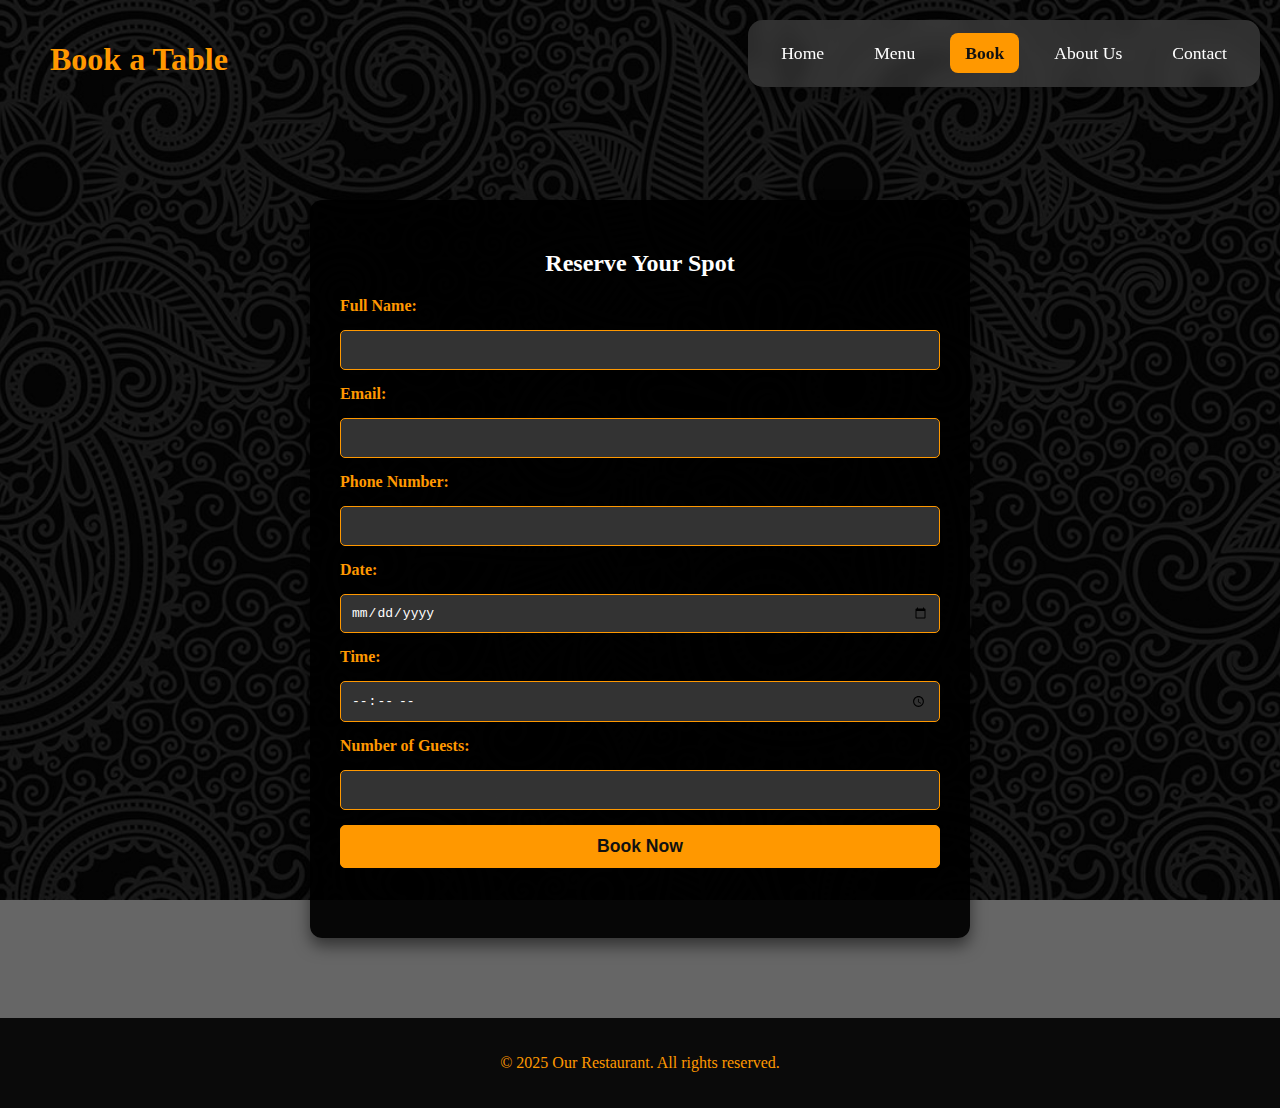
==== book.html @ dc74886c "Initial commit" ====
<!DOCTYPE html>
<html lang="en">
<head>
    <meta charset="UTF-8">
    <meta name="viewport" content="width=device-width, initial-scale=1.0">
    <title>Book a Table</title>
    <link rel="stylesheet" href="styles.css">
</head>
<body>
    <header>
        <h1>Book a Table</h1>
        <nav>
            <ul>
                <li><a href="index.html">Home</a></li>
                <li><a href="menu.html">Menu</a></li>
                <li><a href="book.html" class="active">Book</a></li>
                <li><a href="about.html">About Us</a></li>
                <li><a href="contact.html">Contact</a></li>
            </ul>
        </nav>
    </header>
    <main class="booking-page">
        <section>
            <h2>Reserve Your Spot</h2>
            <form action="#" method="POST">
                <label for="name">Full Name:</label>
                <input type="text" id="name" name="name" required>

                <label for="email">Email:</label>
                <input type="email" id="email" name="email" required>

                <label for="phone">Phone Number:</label>
                <input type="tel" id="phone" name="phone" required>

                <label for="date">Date:</label>
                <input type="date" id="date" name="date" required>

                <label for="time">Time:</label>
                <input type="time" id="time" name="time" required>

                <label for="guests">Number of Guests:</label>
                <input type="number" id="guests" name="guests" min="1" required>

                <input type="submit" value="Book Now">
            </form>
        </section>
    </main>
    <footer>
        <p>&copy; 2025 Our Restaurant. All rights reserved.</p>
    </footer>
</body>
</html>
---- styles.css ----
/* Global Styles */
body {
    font-family: 'Century Schoolbook', serif;
    margin: 0;
    padding: 0;
    background: linear-gradient(rgba(0, 0, 0, 0.6), rgba(0, 0, 0, 0.6)), 
                url('images/back.jpg') center/cover no-repeat fixed; /* Dark overlay + Background image */
    background-size: cover;
    background-position: center;
    background-repeat: no-repeat;
    color: #fff;
}


/* Header Styles */
header {
    display: flex;
    justify-content: space-between;
    align-items: center;
    padding: 20px 50px;
    
}

.logo {
    font-size: 2em;
    font-weight: bold;
    color: #ff9800;
    background: rgba(0, 0, 0, 0.9); /* Black background only behind logo */
    padding: 10px 20px;
    border-radius: 10px; /* Optional: Rounded corners */
}


nav {
    position: fixed;
    top: 20px;
    right: 20px;
    background: rgba(255, 255, 255, 0.15); /* Transparent white */
    backdrop-filter: blur(10px); /* Glass effect */
    padding: 7px 18px;
    border-radius: 15px;
    box-shadow: 0 8px 16px rgba(0, 0, 0, 0.2);
    z-index: 1000;
}

nav ul {
    list-style: none;
    padding: 0;
    display: flex;
    gap: 20px;
}

nav ul li {
    display: inline;
}

nav ul li a {
    text-decoration: none;
    color: #fff;
    font-size: 1.1em;
    padding: 10px 15px;
    transition: all 0.3s ease-in-out;
    border-radius: 8px;
}

nav ul li a:hover {
    background: #ff9800;
    color: #111;
}

nav ul li a.active {
    background: #ff9800; /* Highlight color */
    color: #111; /* Dark text for contrast */
    font-weight: bold;
    border-radius: 8px;
}



/* Hero Section */
.hero {
    display: flex;
    justify-content: space-between;
    align-items: center;
    padding: 100px;
    background: url('images/pattern.png') center no-repeat;
    background-size: contain;
    text-align: left;
}

.hero-text {
    max-width: 500px;
}

.hero-text h1 {
    font-size: 4em;
    font-weight: bold;
    color: #ff9800;
}

.hero-text h1 span {
    color: #fff;
    font-style: italic;
}

.hero-text p {
    font-size: 1.2em;
    margin-top: 20px;
}

.order-btn {
    display: inline-block;
    margin-top: 20px;
    padding: 15px 30px;
    background: #ff9800;
    color: #111;
    font-size: 1.2em;
    text-decoration: none;
    border-radius: 5px;
    transition: background 0.3s ease-in-out;
}

.order-btn:hover {
    background: #e68900;
}

/* Hero Image */
.hero-image img {
    width: 450px;
    border-radius: 10px;
    box-shadow: 0 10px 20px rgba(255, 152, 0, 0.3);
}



/* Footer */
footer {
    text-align: center;
    padding: 20px;
    background: rgba(0, 0, 0, 0.9);
    color: #ff9800;
}

/* Main container for the menu */
.menu-page {
    max-width: 1300px;
    margin: 50px auto;
    padding: 40px;
    background: rgb(0, 0, 0); /* Dark background for contrast */
    border-radius: 10px;
    box-shadow: 0 8px 16px rgba(0, 0, 0, 0.5);
    overflow-y: auto; /* Enable scrolling only inside the menu */
}

/* Section headings */
h1 {
    text-align: center;
    color: #ff9800;
}

.menu-page h2 {
    text-align: center;
    color: #ff9800;
    font-size: 2rem; /* Increase the font size */
    font-weight: bold; /* Make it bolder */
    text-transform: uppercase; /* Make it stand out more */
    letter-spacing: 1px; /* Add spacing for better readability */
    margin-bottom: 15px; /* Add space below */
    border-bottom: 3px solid #ff9800; /* Underline for emphasis */
    display: inline-block; /* Ensures border doesn’t stretch across the page */
    padding-bottom: 5px;
}


/* Menu section */
section {
    margin-bottom: 40px;
}

/* Styling for menu grid */
.menu-section {
    display: grid;
    grid-template-columns: repeat(auto-fit, minmax(300px, 1fr)); /* Responsive columns */
    gap: 20px; /* Space between items */
    padding: 20px;
}

/* Styling for menu items */
.menu-item {
    display: flex;
    flex-direction: column;
    align-items: center;
    background: rgba(67, 67, 67, 0.419); /* Semi-transparent background */
    padding: 25px;
    border-radius: 10px;
    box-shadow: 0 4px 8px rgba(0, 0, 0, 0.3);
    transition: transform 0.2s ease-in-out;
    text-align: center;
    position: relative; /* Ensure absolute positioning of child elements */
}


.menu-item:hover {
    transform: scale(1.02); /* Slight zoom effect */
}

/* Menu item image */
.menu-item img {
    width: 250px; /* Slightly bigger images */
    height: 250px;
    object-fit: cover;
    border-radius: 8px;
    box-shadow: 0 4px 8px rgba(0, 0, 0, 0.3);
    margin-bottom: 10px;
}

/* Menu item details */
.menu-item h3 {
    margin: 10px 0 5px;
    color: #ff9800;
    font-size: 1.3em;
}

.menu-item p {
    margin: 5px 8;
    color: #ddd;
    font-size: 1em;
}

/* Price styling */
.price {
    font-size: 1.2em;
    font-weight: bold;
    color: #ff9800;
    margin-top: 30px;
}

/* Responsive adjustments */
@media (max-width: 768px) {
    .menu-section {
        grid-template-columns: 1fr; /* Stack items in a single column on small screens */
    }
}


/* Booking Page Styling */
.booking-page {
    max-width: 600px;
    margin: 80px auto;
    padding: 30px;
    background: rgba(0, 0, 0, 0.942); /* Dark background for readability */
    border-radius: 12px;
    box-shadow: 0 8px 16px rgba(0, 0, 0, 0.5);
    text-align: center;
}



form {
    display: flex;
    flex-direction: column;
    gap: 15px;
}

label {
    font-weight: bold;
    text-align: left;
    color: #ff9800;
}

input {
    padding: 10px;
    border: 1px solid #ff9800;
    border-radius: 5px;
    font-size: 1em;
    background: rgba(255, 255, 255, 0.2);
    color: white;
}

input:focus {
    outline: none;
    border-color: #ff9800;
    background: rgba(255, 255, 255, 0.3);
}

input[type="submit"] {
    background: #ff9800;
    color: #111;
    font-size: 1.1em;
    font-weight: bold;
    cursor: pointer;
    transition: background 0.3s;
}

input[type="submit"]:hover {
    background: #e68900;
}

/* Make it responsive */
@media (max-width: 768px) {
    main {
        width: 90%;
        padding: 20px;
    }
}

/* About Page Hero Section */
.about-hero {
    display: flex;
    align-items: center;
    justify-content: center;
    text-align: center;
    height: 300px;
    background: url('images/about-hero.jpg') center/cover no-repeat;
    color: white;
    padding: 50px;
}

.about-hero h1 {
    font-size: 3rem;
    font-weight: bold;
    color: #ff9800;
}

.about-hero h1 span {
    color: white;
    font-style: italic;
}

/* About Sections */
.about-section {
    max-width: 800px;
    margin: 50px auto;
    text-align: center;
}

.about-section h2 {
    font-size: 2rem;
    color: #ff9800;
    border-bottom: 3px solid #ff9800;
    display: inline-block;
    padding-bottom: 5px;
}

.about-section p {
    font-size: 1.2rem;
    color: #ddd;
    line-height: 1.6;
    margin-top: 10px;
}

/* Team Section */
.team-grid {
    display: flex;
    justify-content: center;
    gap: 40px;
    margin-top: 30px;
}

.team-member {
    text-align: center;
    max-width: 250px;
}

.team-member img {
    width: 200px; /* Set a fixed width */
    height: 200px; /* Set a fixed height */
    object-fit: cover; /* Ensures images maintain aspect ratio and fill the area */
    border-radius: 10px;
    box-shadow: 0 5px 15px rgba(255, 152, 0, 0.3);
}


.team-member h3 {
    font-size: 1.5rem;
    color: #ff9800;
    margin-top: 10px;
}

.team-member p {
    font-size: 1rem;
    color: #ddd;
}

/* Responsive Design */
@media (max-width: 768px) {
    .team-grid {
        flex-direction: column;
        align-items: center;
    }

    .about-hero {
        height: 250px;
        padding: 20px;
    }

    .about-hero h1 {
        font-size: 2.5rem;
    }
}

/* Contact Page Styles */
.contact-page {
    max-width: 1000px;
    margin: 50px auto;
    padding: 20px;
    background: rgba(0, 0, 0, 0.8);
    border-radius: 12px;
    box-shadow: 0 8px 16px rgba(0, 0, 0, 0.5);
    text-align: center;
}

/* Contact Hero Section */
.contact-hero {
    background: url('images/contact-bg.jpg') center/cover no-repeat;
    padding: 50px;
    border-radius: 12px;
    color: #fff;
}

.contact-hero h2 {
    font-size: 2.5rem;
    color: #ff9800;
}

.contact-hero p {
    font-size: 1.2rem;
    margin-top: 10px;
}

/* Contact Container */
.contact-container {
    display: flex;
    justify-content: space-between;
    flex-wrap: wrap;
    margin-top: 30px;
}

.contact-info, .contact-form {
    flex: 1;
    padding: 20px;
    background: rgba(255, 255, 255, 0.1);
    border-radius: 10px;
    box-shadow: 0 5px 15px rgba(255, 152, 0, 0.3);
    margin: 10px;
}

.contact-info h3,
.contact-form h3 {
    font-size: 1.8rem;
    color: #ff9800;
    margin-bottom: 15px;
}

.contact-info p {
    font-size: 1.1rem;
    color: #ddd;
    line-height: 1.6;
    margin-bottom: 10px;
}

/* Contact Form */
.contact-form form {
    display: flex;
    flex-direction: column;
    gap: 15px;
}

.contact-form label {
    font-weight: bold;
    color: #ff9800;
    text-align: left;
}

.contact-form input, .contact-form textarea {
    padding: 10px;
    border: 1px solid #ff9800;
    border-radius: 5px;
    font-size: 1em;
    background: rgba(255, 255, 255, 0.2);
    color: white;
    width: 100%;
}

.contact-form input:focus,
.contact-form textarea:focus {
    outline: none;
    border-color: #ff9800;
    background: rgba(255, 255, 255, 0.3);
}

.contact-form button {
    background: #ff9800;
    color: #111;
    font-size: 1.2em;
    font-weight: bold;
    padding: 12px;
    border: none;
    border-radius: 5px;
    cursor: pointer;
    transition: background 0.3s ease-in-out;
}

.contact-form button:hover {
    background: #e68900;
}

/* Responsive Design */
@media (max-width: 768px) {
    .contact-container {
        flex-direction: column;
        align-items: center;
    }
}



.add-to-cart-btn {
    position: absolute;
    bottom: 10px;
    right: 10px;
    width: 40px;
    height: 40px;
    border-radius: 50%;
    border: none;
    background-color: #ff6600;
    display: flex;
    justify-content: center;
    align-items: center;
    cursor: pointer;
    transition: background-color 0.3s;
    font-size: 20px;
    color: white;
    
}

.add-to-cart-btn:hover {
    background-color: #cc5500;
}

.add-to-cart-btn i {
    font-size: 20px;
}

/* Cart Section */
.cart {
    margin-top: 20px;
    padding: 15px;
    border-radius: 8px;
    border: 2px solid #d1a054; /* A warm, golden tone */
    background-color: rgba(255, 248, 220, 0.9); /* Light warm color */
    width: 350px;
    box-shadow: 0px 4px 6px rgba(0, 0, 0, 0.1);
}

.cart-modal h2 {
    text-align: center;
    color: #a0522d; /* Darker warm brown */
    margin-bottom: 10px;
    font-size: 1.3rem;
}

.cart-items {
    margin-top: 10px;
    max-height: 200px; /* Prevent overflow */
    overflow-y: auto;
    padding: 5px;
}

/* Individual Cart Item */
.cart-item {
    display: flex;
    align-items: center;
    justify-content: space-between;
    padding: 8px;
    border-bottom: 1px solid #d1a054;
    background: rgba(255, 235, 205, 0.7);
    border-radius: 6px;
    margin-bottom: 5px;
}

.cart-item:last-child {
    border-bottom: none;
}

.cart-item span {
    font-size: 1rem;
    font-weight: 500;
    color: #4a2f18; /* Dark brown */
}

/* Quantity Input */
.quantity-input {
    width: 50px;
    text-align: center;
    padding: 5px;
    border: 1px solid #d1a054;
    border-radius: 4px;
    font-size: 1rem;
    background-color: white;
    color: #4a2f18;
    appearance: textfield; /* Remove number input arrows */
}

/* Remove Button */
.remove-btn {
    background: #b22222; /* Dark red */
    color: white;
    border: none;
    padding: 5px 10px;
    border-radius: 4px;
    cursor: pointer;
    font-size: 0.9rem;
}

.remove-btn:hover {
    background: #8b0000;
}

/* Empty Cart Message */
.empty-cart {
    text-align: center;
    color: #a0522d; /* Warm brown */
    font-size: 1.1rem;
    font-style: italic;
    padding: 15px;
    display: block;
}


/* Floating Cart Button */
.cart-toggle-btn {
    position: fixed;
    bottom: 20px;
    right: 20px;
    background-color: #d1a054;
    color: white;
    border: none;
    width: 60px;
    height: 60px;
    border-radius: 50%;
    font-size: 24px;
    cursor: pointer;
    display: flex;
    align-items: center;
    justify-content: center;
    box-shadow: 0 4px 10px rgba(0, 0, 0, 0.2);
    transition: background 0.3s ease, transform 0.2s ease-in-out;
}

/* Hover effect for Floating Button */
.cart-toggle-btn:hover {
    background-color: #a87b35;
    transform: scale(1.1);
}

/* Cart Modal */
.cart-modal {
    position: fixed;
    top: 50%;
    left: 50%;
    transform: translate(-50%, -50%);
    width: 350px;
    background: white;
    padding: 20px;
    border-radius: 10px;
    box-shadow: 0 5px 15px rgba(0, 0, 0, 0.3);
    display: none;
    z-index: 1000;
}

/* Overlay for Cart Modal */
.cart-overlay {
    position: fixed;
    top: 0;
    left: 0;
    width: 100%;
    height: 100%;
    background: rgba(0, 0, 0, 0.5);
    display: none;
    z-index: 999;
}

/* Cart Items inside Modal */
.cart-items {
    max-height: 200px;
    overflow-y: auto;
    margin-bottom: 10px;
}

/* Total Price Display */
.cart-total {
    font-weight: bold;
    text-align: right;
    margin-top: 10px;
    font-size: 1.1rem;
    color: #4a2f18;
}

/* Close Button for Cart Modal */
/* Close Button (X icon) */
.cart-close-btn {
    background: transparent;
    color: black;
    border: none;
    font-size: 1.5rem;
    cursor: pointer;
    position: absolute;
    top: 10px;
    right: 15px;
}

.cart-close-btn:hover {
    color: red;
}


.place-order-btn {
    background: #28a745; /* Green color */
    color: white;
    border: none;
    padding: 10px;
    width: 100%;
    border-radius: 5px;
    font-size: 1rem;
    cursor: pointer;
    margin-top: 10px;
}

.place-order-btn:hover {
    background: #218838; /* Darker green */
}
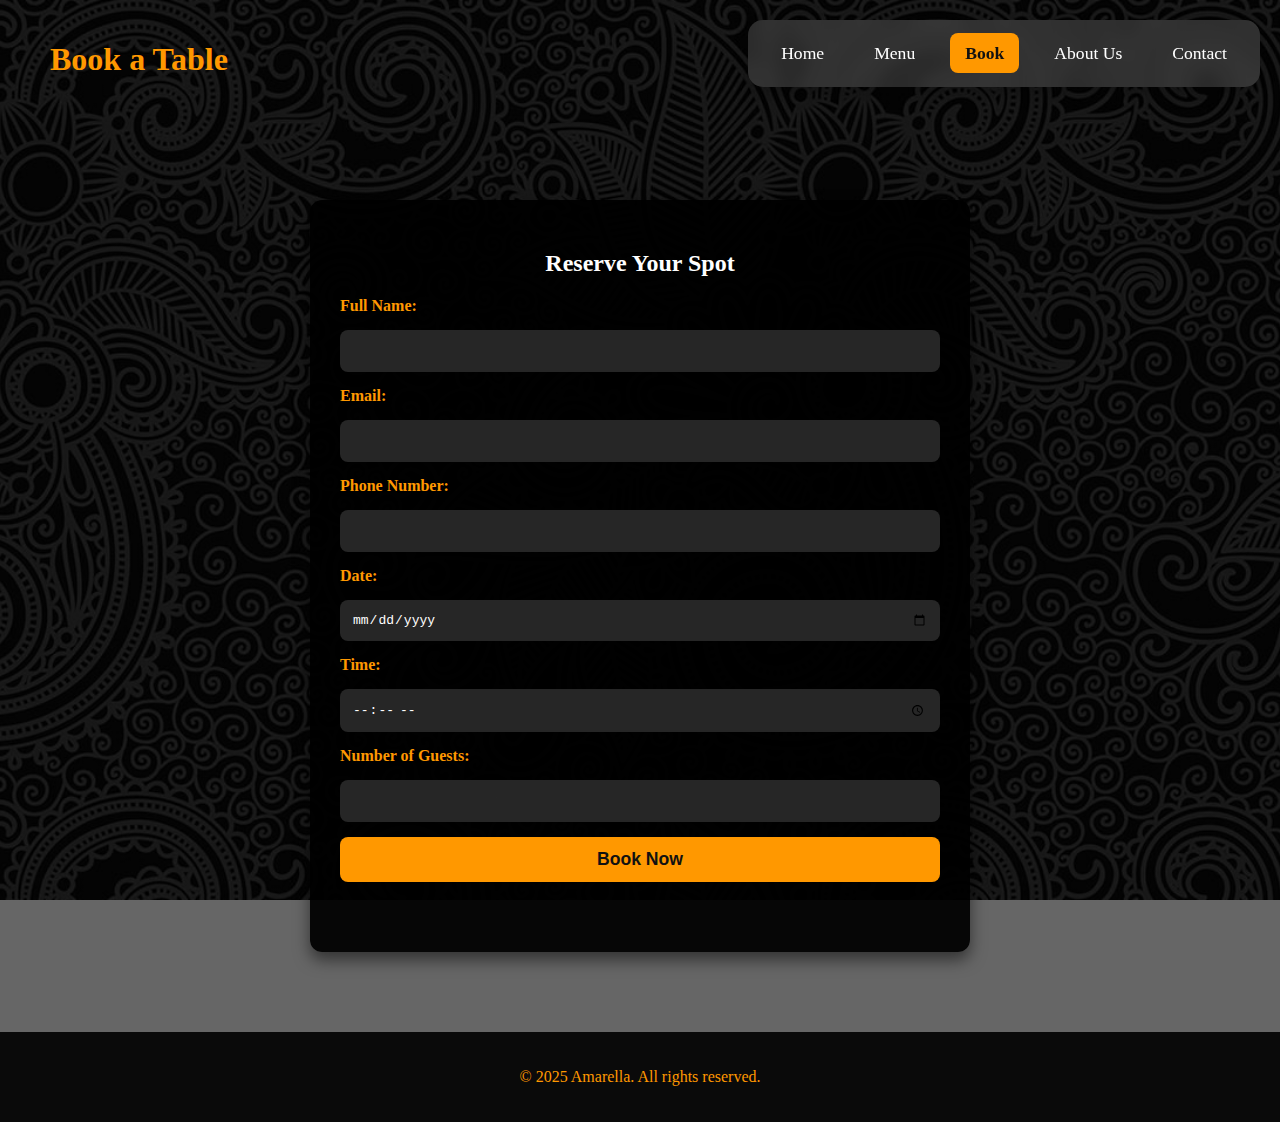
==== commit 825f7b0e: "validation and beautification of forms" ====
--- a/book.html
+++ b/book.html
@@ -1,52 +1,97 @@
 <!DOCTYPE html>
 <html lang="en">
-<head>
-    <meta charset="UTF-8">
-    <meta name="viewport" content="width=device-width, initial-scale=1.0">
+  <head>
+    <meta charset="UTF-8" />
+    <meta name="viewport" content="width=device-width, initial-scale=1.0" />
     <title>Book a Table</title>
-    <link rel="stylesheet" href="styles.css">
-</head>
-<body>
+    <link rel="stylesheet" href="styles.css" />
+    <script src="https://code.jquery.com/jquery-3.6.0.min.js"></script>
+  </head>
+  <body>
     <header>
-        <h1>Book a Table</h1>
-        <nav>
-            <ul>
-                <li><a href="index.html">Home</a></li>
-                <li><a href="menu.html">Menu</a></li>
-                <li><a href="book.html" class="active">Book</a></li>
-                <li><a href="about.html">About Us</a></li>
-                <li><a href="contact.html">Contact</a></li>
-            </ul>
-        </nav>
+      <h1>Book a Table</h1>
+      <nav>
+        <ul>
+          <li><a href="index.html">Home</a></li>
+          <li><a href="menu.html">Menu</a></li>
+          <li><a href="book.html" class="active">Book</a></li>
+          <li><a href="about.html">About Us</a></li>
+          <li><a href="contact.html">Contact</a></li>
+        </ul>
+      </nav>
     </header>
     <main class="booking-page">
-        <section>
-            <h2>Reserve Your Spot</h2>
-            <form action="#" method="POST">
-                <label for="name">Full Name:</label>
-                <input type="text" id="name" name="name" required>
+      <section>
+        <h2>Reserve Your Spot</h2>
+        <form id="booking-form">
+          <label for="name">Full Name:</label>
+          <input type="text" id="name" name="name" required />
 
-                <label for="email">Email:</label>
-                <input type="email" id="email" name="email" required>
+          <label for="email">Email:</label>
+          <input type="email" id="email" name="email" required />
 
-                <label for="phone">Phone Number:</label>
-                <input type="tel" id="phone" name="phone" required>
+          <label for="phone">Phone Number:</label>
+          <input type="tel" id="phone" name="phone" required />
 
-                <label for="date">Date:</label>
-                <input type="date" id="date" name="date" required>
+          <label for="date">Date:</label>
+          <input type="date" id="date" name="date" required />
 
-                <label for="time">Time:</label>
-                <input type="time" id="time" name="time" required>
+          <label for="time">Time:</label>
+          <input type="time" id="time" name="time" required />
 
-                <label for="guests">Number of Guests:</label>
-                <input type="number" id="guests" name="guests" min="1" required>
+          <label for="guests">Number of Guests:</label>
+          <input type="number" id="guests" name="guests" min="1" required />
 
-                <input type="submit" value="Book Now">
-            </form>
-        </section>
+          <input type="submit" value="Book Now" />
+        </form>
+      </section>
     </main>
     <footer>
-        <p>&copy; 2025 Our Restaurant. All rights reserved.</p>
+      <p>&copy; 2025 Amarella. All rights reserved.</p>
     </footer>
-</body>
+
+    <script>
+      $(document).ready(function () {
+        // Prevent past date selection
+        let today = new Date().toISOString().split("T")[0];
+        $("#date").attr("min", today);
+
+        $("#booking-form").submit(function (event) {
+          event.preventDefault(); // Prevent default form submission
+
+          let name = $("#name").val().trim();
+          let email = $("#email").val().trim();
+          let phone = $("#phone").val().trim();
+          let date = $("#date").val();
+          let time = $("#time").val();
+          let guests = $("#guests").val();
+
+          // Simple validation
+          if (
+            name === "" ||
+            email === "" ||
+            phone === "" ||
+            date === "" ||
+            time === "" ||
+            guests === ""
+          ) {
+            alert("Please fill in all fields.");
+            return;
+          }
+
+          // Validate phone number (basic check for numbers)
+          let phoneRegex = /^[0-9]{10}$/;
+          if (!phoneRegex.test(phone)) {
+            alert("Please enter a valid 10-digit phone number.");
+            return;
+          }
+
+          // Success alert
+          alert("Your booking has been successfully submitted!\n");
+
+          $(this)[0].reset(); // Reset form after submission
+        });
+      });
+    </script>
+  </body>
 </html>
--- a/styles.css
+++ b/styles.css
@@ -254,8 +254,6 @@
     text-align: center;
 }
 
-
-
 form {
     display: flex;
     flex-direction: column;
@@ -269,18 +267,19 @@
 }
 
 input {
-    padding: 10px;
-    border: 1px solid #ff9800;
-    border-radius: 5px;
+    padding: 12px;
+    border: none;
+    border-radius: 8px;
     font-size: 1em;
-    background: rgba(255, 255, 255, 0.2);
+    background: rgba(255, 255, 255, 0.15);
     color: white;
+    transition: all 0.3s ease;
 }
 
 input:focus {
     outline: none;
-    border-color: #ff9800;
-    background: rgba(255, 255, 255, 0.3);
+    background: rgba(255, 255, 255, 0.25);
+    box-shadow: 0 0 8px rgba(255, 152, 0, 0.5);
 }
 
 input[type="submit"] {
@@ -289,20 +288,23 @@
     font-size: 1.1em;
     font-weight: bold;
     cursor: pointer;
-    transition: background 0.3s;
+    transition: background 0.3s, transform 0.2s;
+    border-radius: 8px;
 }
 
 input[type="submit"]:hover {
     background: #e68900;
+    transform: scale(1.05);
 }
 
 /* Make it responsive */
 @media (max-width: 768px) {
-    main {
+    .booking-page {
         width: 90%;
         padding: 20px;
     }
 }
+
 
 /* About Page Hero Section */
 .about-hero {
@@ -314,12 +316,27 @@
     background: url('images/about-hero.jpg') center/cover no-repeat;
     color: white;
     padding: 50px;
+    position: relative;
+}
+
+/* Dark overlay for readability */
+.about-hero::before {
+    content: "";
+    position: absolute;
+    top: 0;
+    left: 0;
+    width: 100%;
+    height: 100%;
+    background: rgba(0, 0, 0, 0.6); /* Dark overlay */
+    z-index: 1;
 }
 
 .about-hero h1 {
     font-size: 3rem;
     font-weight: bold;
     color: #ff9800;
+    position: relative;
+    z-index: 2;
 }
 
 .about-hero h1 span {
@@ -332,6 +349,11 @@
     max-width: 800px;
     margin: 50px auto;
     text-align: center;
+    padding: 30px;
+    background: rgba(20, 20, 20, 0.85); /* Dark semi-transparent */
+    border-radius: 12px;
+    box-shadow: 0 4px 8px rgba(0, 0, 0, 0.3);
+    backdrop-filter: brightness(1.1); /* Subtle enhancement */
 }
 
 .about-section h2 {
@@ -360,16 +382,25 @@
 .team-member {
     text-align: center;
     max-width: 250px;
+    padding: 20px;
+    background: rgba(30, 30, 30, 0.9); /* Slightly lighter than sections */
+    border-radius: 12px;
+    box-shadow: 0 4px 8px rgba(0, 0, 0, 0.4);
+    transition: transform 0.3s ease-in-out;
+}
+
+/* Subtle hover effect */
+.team-member:hover {
+    transform: translateY(-5px);
 }
 
 .team-member img {
-    width: 200px; /* Set a fixed width */
-    height: 200px; /* Set a fixed height */
-    object-fit: cover; /* Ensures images maintain aspect ratio and fill the area */
+    width: 200px;
+    height: 200px;
+    object-fit: cover;
     border-radius: 10px;
-    box-shadow: 0 5px 15px rgba(255, 152, 0, 0.3);
-}
-
+    box-shadow: 0 3px 6px rgba(255, 152, 0, 0.4);
+}
 
 .team-member h3 {
     font-size: 1.5rem;
@@ -464,7 +495,10 @@
     display: flex;
     flex-direction: column;
     gap: 15px;
-}
+    align-items: center; /* Centers all form elements */
+    width: 100%;
+}
+
 
 .contact-form label {
     font-weight: bold;
@@ -472,22 +506,25 @@
     text-align: left;
 }
 
-.contact-form input, .contact-form textarea {
-    padding: 10px;
-    border: 1px solid #ff9800;
-    border-radius: 5px;
+.contact-form input,
+.contact-form textarea {
+    padding: 12px;
+    border: none; /* Remove the yellow border */
+    border-radius: 8px;
     font-size: 1em;
-    background: rgba(255, 255, 255, 0.2);
+    background: rgba(255, 255, 255, 0.15); /* Soft translucent background */
     color: white;
     width: 100%;
+    transition: background 0.3s, box-shadow 0.3s;
 }
 
 .contact-form input:focus,
 .contact-form textarea:focus {
     outline: none;
-    border-color: #ff9800;
-    background: rgba(255, 255, 255, 0.3);
-}
+    background: rgba(255, 255, 255, 0.25);
+    box-shadow: 0 0 10px rgba(255, 152, 0, 0.5); /* Soft glow effect */
+}
+
 
 .contact-form button {
     background: #ff9800;
